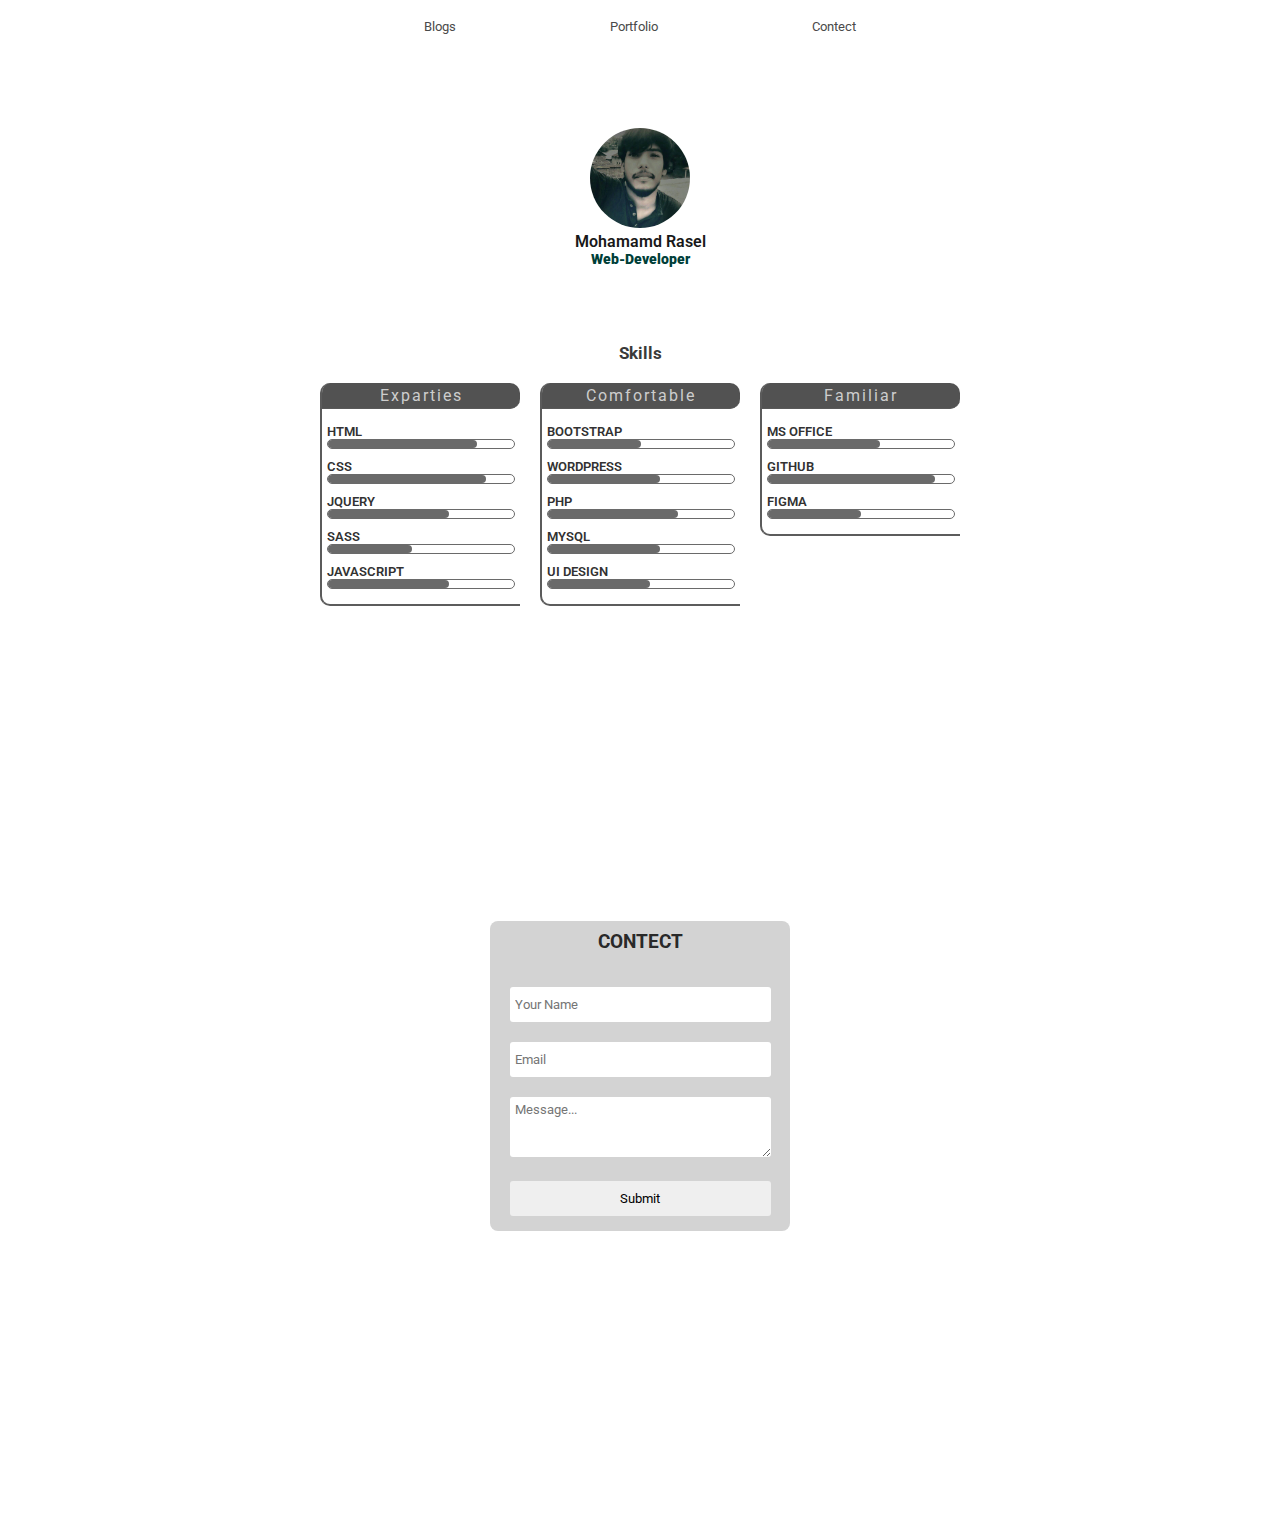
==== index.html @ b5fc6ba7 "Add files via upload" ====
<!DOCTYPE html>
<html lang="en">

<head>
    <meta charset="UTF-8">
    <meta http-equiv="X-UA-Compatible" content="IE=edge">
    <meta name="viewport" content="width=device-width, initial-scale=1.0">
    <title>Mohammad Russel</title>
    <link rel="stylesheet" href="css/index.css">
</head>

<body>
    <div class="container">
        <div class="header" id="header">
            <a href="blog.html" class="blogs"><span>Blogs</span></a>
            <a href="https://mohammad-russel.github.io/portfolio.github.io/" class="portfolio"><span>Portfolio</span></a>
            <a href="#contect"><span>Contect</span></a>
        </div>
        <div class="content">
            <div id="home" class="home">
                <div class="pnt">
                    <div class="image">
                        <img src="profilepic/rasel.png" alt="">

                    </div>
                    <p class="name">Mohamamd Rasel</p>
                    <p class="title">Web-Developer</p>
                </div>
            </div>
            <h3 class="skilltitle">Skills</h3>
            <div class="skill">
                <div class="skillhouse">
                    <div class="skillhead">Exparties</div>
                    <div class="skillroom">
                        <div class="skillbox">
                            <div class="skillname">HTML</div>
                            <div class="skillpbox">
                                <div style="width: 80%;" class="skillp"></div>
                            </div>
                        </div>
                        <div class="skillbox">
                            <div class="skillname">CSS</div>
                            <div class="skillpbox">
                                <div style="width: 85%;" class="skillp"></div>
                            </div>
                        </div>
                        <div class="skillbox">
                            <div class="skillname">JQUERY</div>
                            <div class="skillpbox">
                                <div style="width: 65%;" class="skillp"></div>
                            </div>
                        </div>
                        <div class="skillbox">
                            <div class="skillname">SASS</div>
                            <div class="skillpbox">
                                <div style="width: 45%;" class="skillp"></div>
                            </div>
                        </div>
                        <div class="skillbox">
                            <div class="skillname">JAVASCRIPT</div>
                            <div class="skillpbox">
                                <div style="width: 65%;" class="skillp"></div>
                            </div>
                        </div>
                    </div>
                </div>
                <div class="skillhouse">
                    <div class="skillhead">Comfortable</div>
                    <div class="skillroom">
                        <div class="skillbox">
                            <div class="skillname">BOOTSTRAP</div>
                            <div class="skillpbox">
                                <div style="width: 50%;" class="skillp"></div>
                            </div>
                        </div>
                        <div class="skillbox">
                            <div class="skillname">WORDPRESS</div>
                            <div class="skillpbox">
                                <div style="width: 60%;" class="skillp"></div>
                            </div>
                        </div>
                        <div class="skillbox">
                            <div class="skillname">PHP</div>
                            <div class="skillpbox">
                                <div style="width: 70%;" class="skillp"></div>
                            </div>
                        </div>
                        <div class="skillbox">
                            <div class="skillname">MYSQL</div>
                            <div class="skillpbox">
                                <div style="width: 60%;" class="skillp"></div>
                            </div>
                        </div>
                        <div class="skillbox">
                            <div class="skillname">UI DESIGN</div>
                            <div class="skillpbox">
                                <div style="width: 55%;" class="skillp"></div>
                            </div>
                        </div>
                    </div>
                </div>
                <div class="skillhouse">
                    <div class="skillhead">Familiar</div>
                    <div class="skillroom">
                        <div class="skillbox">
                            <div class="skillname">MS OFFICE</div>
                            <div class="skillpbox">
                                <div style="width: 60%;" class="skillp"></div>
                            </div>
                        </div>
                        <div class="skillbox">
                            <div class="skillname">GITHUB</div>
                            <div class="skillpbox">
                                <div style="width: 90%;" class="skillp"></div>
                            </div>
                        </div>
                        <div class="skillbox">
                            <div class="skillname">FIGMA</div>
                            <div class="skillpbox">
                                <div style="width: 50%;" class="skillp"></div>
                            </div>
                        </div>
                    </div>
                </div>
            </div>

        </div>
        <div class="contect" id="contect">
            <div class="contectbox">
                <form method="post">
                    <h3>CONTECT</h3>
                    <input type="hidden" name="time" id="time" value="12.22.20"><br>
                    <input type="text" name="name" id="name" placeholder="Your Name"><br>
                    <input type="email" name="email" id="email" placeholder="Email"><br>
                    <textarea name="msg" id="msg" placeholder="Message..."></textarea><br>
                    <input type="submit" value="Submit" id="submit">
                </form>
            </div>
        </div>
    </div>
</body>

</html>
---- css/index.css ----
@import url('https://fonts.googleapis.com/css2?family=Roboto&display=swap');
* {
    margin: 0;
    padding: 0;
    box-sizing: border-box;
    font-family: 'Roboto', sans-serif;
}

html {
    scroll-behavior: smooth;
}

.header {
    display: flex;
    justify-content: center;
    align-items: center;
    background: rgb(255, 255, 255);
}

a {
    text-decoration: none;
    margin: 1% 3%;
    position: relative;
    padding: 0.5% 3%;
    display: flex;
    justify-content: center;
    align-items: center;
    border-radius: 6px;
}

a::before {
    content: "";
    position: absolute;
    width: 0%;
    height: 3%;
    top: 0;
    left: 0;
    background: #000;
    transition: 0.4s;
}

a:hover::before {
    background: rgba(0, 0, 0, 0.235);
    width: 100%;
    height: 100%;
    box-shadow: 1px 1px 1px 1px rgba(0, 0, 0, 0.247);
}

a span {
    color: rgb(74, 74, 74);
    transition: 0.2s;
    font-size: 0.8rem;
}

a span:hover {
    color: rgb(0, 0, 0);
}


/* ------------------------ */

.content {}

.home {
    display: flex;
    justify-content: center;
    align-items: center;
    margin: 10px;
    padding: 10px;
    border-radius: 5px;
    height: 30vh;
}

.pnt {
    text-align: center;
}

.pnt img {
    width: 100px;
    height: 100px;
    border-radius: 50%;
    object-fit: cover;
}

.pnt .name {
    color: rgb(24, 24, 24);
    font-weight: 600;
}

.pnt .title {
    color: rgb(0, 63, 57);
    font-weight: 900;
    font-size: 0.9rem;
}

.skilltitle {
    text-align: center;
    font-size: 17px;
    color: rgb(58, 58, 58);
}


/* ------------------------- */

.skill {
    display: flex;
    justify-content: center;
    align-items: center;
    padding: 10px;
    display: flex;
    justify-content: center;
    align-items: baseline;
    flex-wrap: wrap;
}

.skillhouse {
    margin: 10px;
    width: 200px;
    border-left: 2px solid rgb(91, 91, 91);
    border-bottom: 2px solid rgb(92, 92, 92);
    border-bottom-left-radius: 10px;
    overflow: hidden;
    border-top-left-radius: 10px;
}

.skillhead {
    text-align: center;
    padding: 3px;
    border-bottom: 1px solid rgb(89, 89, 89);
    background: rgba(0, 0, 0, 0.678);
    color: rgb(205, 205, 205);
    border-top-right-radius: 10px;
    letter-spacing: 2px;
    border-bottom-right-radius: 10px;
}

.skillroom {
    padding: 5px;
}

.skillbox {
    margin: 10px 0px;
}

.skillname {
    font-size: 0.8rem;
    color: rgb(50, 50, 50);
    font-weight: 600;
}

.skillpbox {
    width: 100%;
    height: 10px;
    border: 1px solid rgb(106, 106, 106);
    border-radius: 5px;
}

.skillp {
    transition: 1s;
    height: 100%;
    border-radius: 5px;
    background: rgb(106, 106, 106);
}


/* ------------------------- */

.contect {
    height: 100vh;
    display: flex;
    justify-content: center;
    align-items: center;
}

.contectbox {
    width: 500px;
    max-width: 300px;
}

form {
    background: rgb(211, 211, 211);
    border-radius: 8px;
    overflow: hidden;
    text-align: center;
    padding: 5px;
}

form h3 {
    padding: 5px;
    color: rgb(41, 41, 41);
    text-align: center;
}

input {
    border-radius: 3px;
    margin: 10px 0px;
    border: none;
    width: 90%;
    padding: 10px 5px;
    outline: none;
}

#time {}

#name {}

#email {}

#msg {
    border-radius: 3px;
    margin: 10px 0px;
    outline: none;
    border: none;
    padding: 5px;
    width: 90%;
    height: 60px;
}

#submit {
    position: relative;
    transition: 0.6s;
    cursor: pointer;
}

#submit:hover {
    box-shadow: inset rgb(74, 74, 74) 0px 0px 0px 72px;
    color: aliceblue;
}


/* ------------------------- */
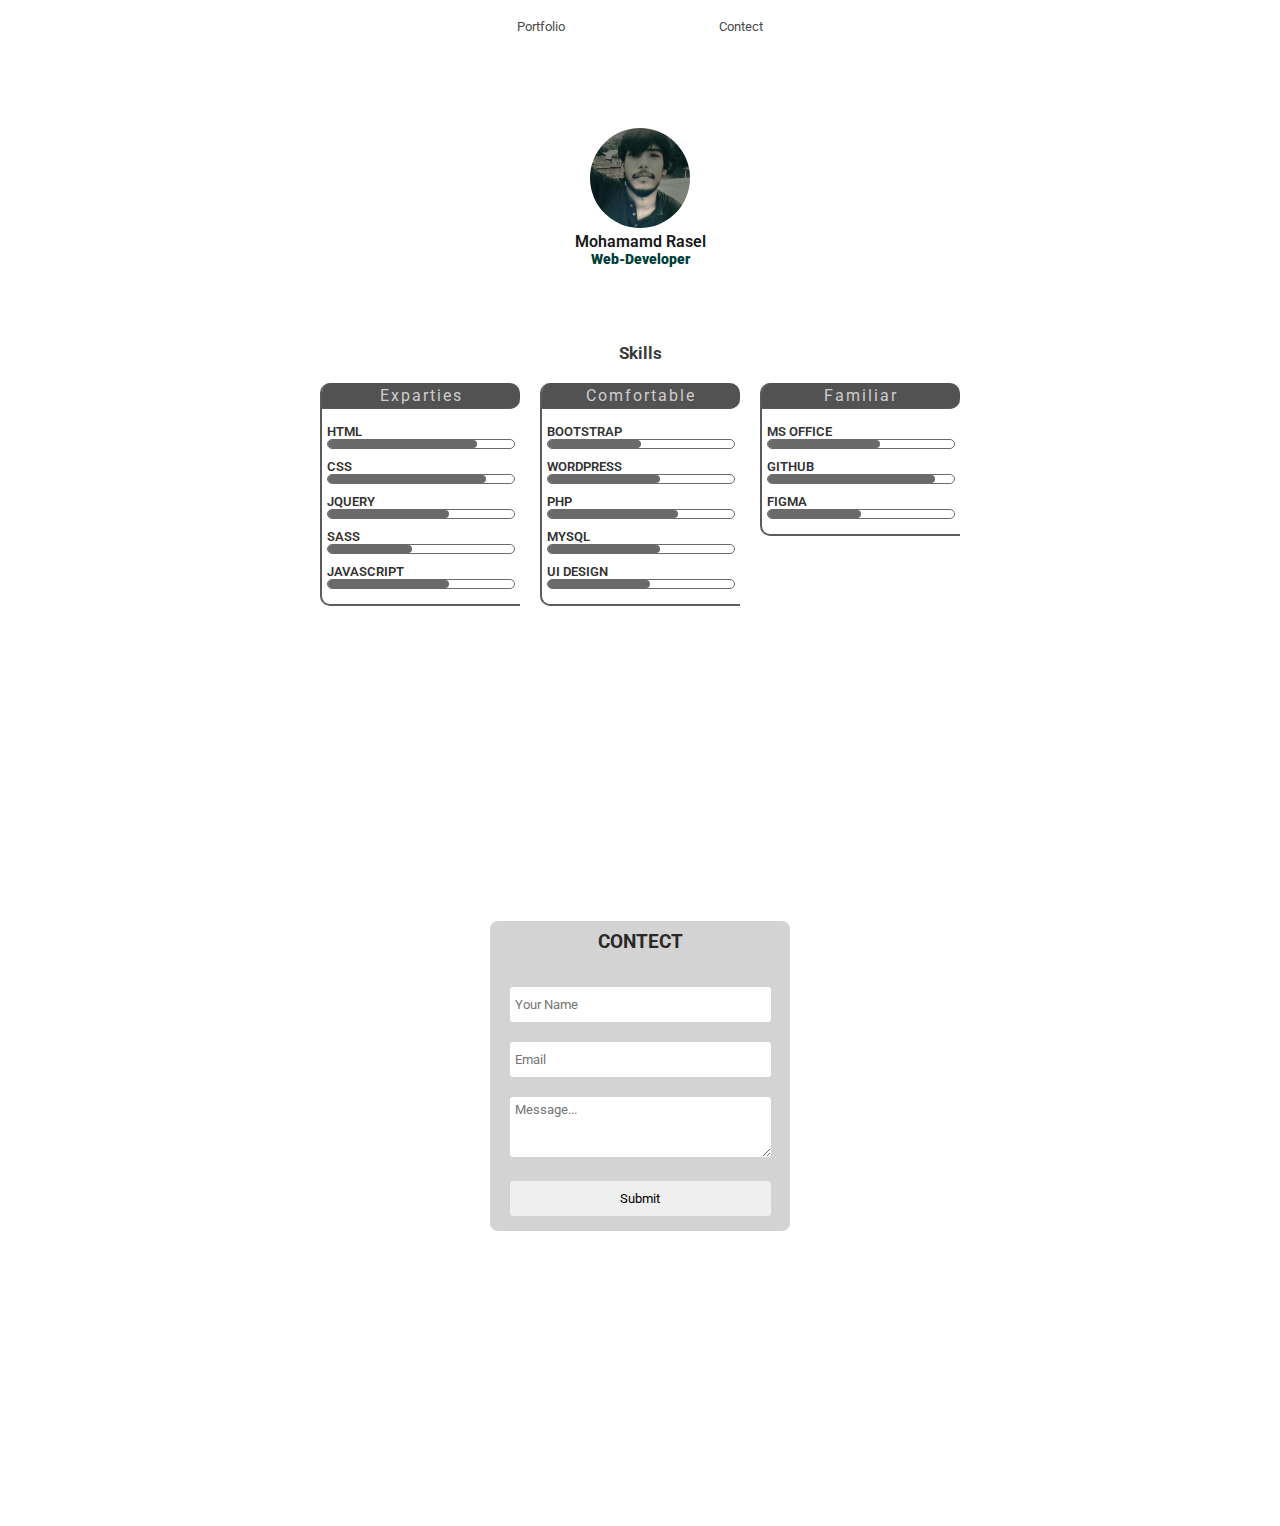
==== commit 722ae205: "Update index.html" ====
--- a/index.html
+++ b/index.html
@@ -12,7 +12,7 @@
 <body>
     <div class="container">
         <div class="header" id="header">
-            <a href="blog.html" class="blogs"><span>Blogs</span></a>
+<!--             <a href="blog.html" class="blogs"><span>Blogs</span></a> -->
             <a href="https://mohammad-russel.github.io/portfolio.github.io/" class="portfolio"><span>Portfolio</span></a>
             <a href="#contect"><span>Contect</span></a>
         </div>
@@ -140,4 +140,4 @@
     </div>
 </body>
 
-</html>+</html>
